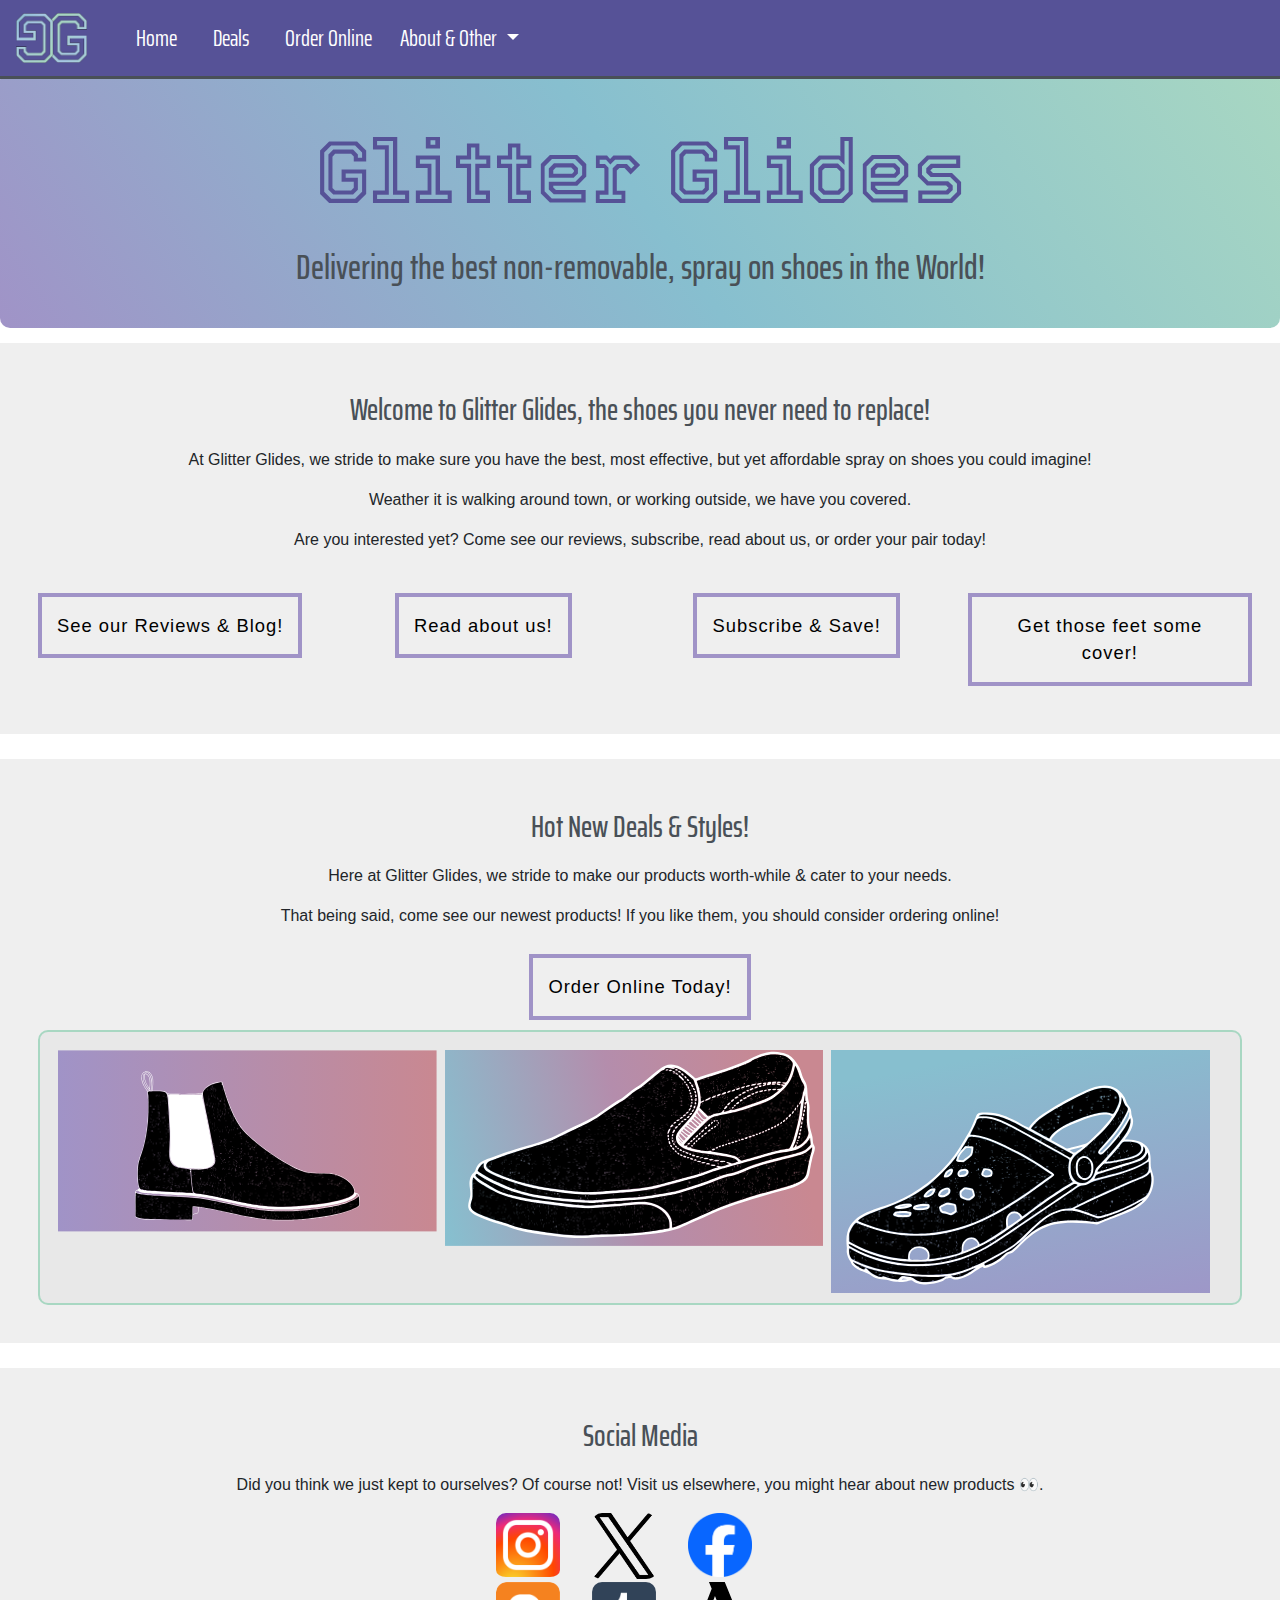
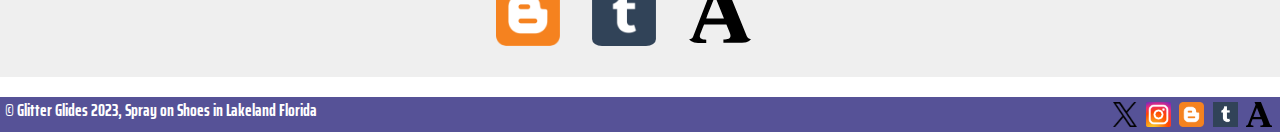
==== index.html @ fea7d179 "Added description metas to each page." ====
<!DOCTYPE html>
<html lang="en">
    <head>
        <meta charset="UTF-8">
        <meta http-equiv="X-UA-Compatible" content="IE=edge">
        <meta name="description" content="The home of the best spray on shoes in Lakeland, Glitter Glides!">
        <title>Glitter Glides - Spray On Shoes</title>

        <link rel="stylesheet" href="styles/bootstrap-4.4.1.css">
        <link rel="stylesheet" href="styles/MainStyles.css"/>
        <link rel="stylesheet" href="styles/socialMediaBase.css"/>
        <link rel="stylesheet" href="styles/orderOnlineBase.css"/>
        <meta name="viewport" content="width=device-width, initial-scale=1">

        <link rel="preconnect" href="https://fonts.googleapis.com">
        <link rel="preconnect" href="https://fonts.gstatic.com" crossorigin>
        <link href="https://fonts.googleapis.com/css2?family=Gabarito&family=Lato&family=Saira+Extra+Condensed&family=Tourney:ital,wght@0,300;0,500;1,500&display=swap" rel="stylesheet">

        <script type="application/ld+json">
            {
                "@context": "http://schema.org",
                "@type": "Product",
                "name": "Glitter Glides",
                "description": "Step into the future with Glitter Glides, the revolutionary spray-on shoes that combine comfort, style, and innovation.",
                "brand": {
                  "@type": "Brand",
                  "name": "Glitter Glides"
                },
                "aggregateRating": {
                    "@type": "AggregateRating",
                    "ratingValue": 5,
                    "bestRating": 5,
                    "worstRating": 4,
                    "reviewCount": 3
                },
                "audience": {
                    "@type": "Audience",
                    "name": "Adults"
                },
                "category": "shoes",
                "countryOfOrigin": {
                    "@type": "Country",
                    "name": "United States of America"
                },
                "isFamilyFriendly": "True",
                "logo": "http://glitterglides.com/img/glitterglideslogo.png",
                "keywords": "Shoes, non-removeable, glitter",
                "material": "Polyester"
            }
        </script>
    </head>
    <body>
        <script src="js/jquery-3.4.1.min.js"></script>
        <script src="js/popper.min.js"></script>
   		<script src="js/bootstrap-4.4.1.js"></script>
        
        <!-- Header -->
        <header>
            <nav class="navbar navbar-expand-lg navbar-dark fixed-top">
                <a href="http://glitterglides.com">
                    <img class="navbar-brand" src="img/glitterglideslogo.png"  alt="Glitter Glides Logo"></img>
                </a>                
                <button class="navbar-toggler" type="button" data-toggle="collapse" data-target="#navbarSupportedContent" aria-controls="navbarSupportedContent" aria-expanded="false" aria-label="Toggle Naviation">
                    <span class="navbar-toggler-icon"></span>
                </button>

                <div class="collapse navbar-collapse col-xl-12" id="navbarSupportedContent">
                    <ul class="navbar-nav">
                        <li class="nav-item">
                            <a class="nav-link" href="http://glitterglides.com" style="color: white;">Home</a>
                        </li>
                    </ul>
                    <ul class="navbar-nav">
                        <li class="nav-item">
                            <a class="nav-link" href="http://glitterglides.com#Deals" style="color: white;">Deals</a>
                        </li>
                    </ul>
                    <ul class="navbar-nav">
                        <li class="nav-item">
                            <a class="nav-link" href="http://glitterglides.com/orderonline.html" style="color: white;">Order Online</a>
                        </li>
                    </ul>
                    <ul class="navbar-nav">
                        <li class="nav-item dropdown">
                            <a class="nav-lnk dropdown-toggle" href="#" id="navbarDropdownMenuLink" style="color: white;" data-toggle="dropdown" aria-haspopup="true" aria-expanded="false">
                                About & Other
                            </a>
                            <div class="dropdown-menu" aria-labelledby="navbarDropdownMenuLink">
                                <a class="nav-link" href="http://glitterglides.com/about.html" style="color: white;">About</a>
                                <a class="nav-link" href="http://glitterglides.com/membership.html" style="color: white;">Subscribe</a>
                                <a class="nav-link" href="http://glitterglides.com/blog.html" style="color: white;">Blog & Reviews</a>
                            </div>
                        </li>
                    </ul>
                </div>
            </nav>

            <div id="hero">
                <h1>Glitter Glides</h1>
                <h2>Delivering the best non-removable, spray on shoes in the World!</h2>
            </div>

        </header>

        <!-- Main Landing Site -->
        <div class="row SpacedRow">
            <div class="col-xl-12 d-flex align-items-stretch MainSectionItem">
                <div id="Home" class="card SubSectionItem text-center">
                    <h3>Welcome to Glitter Glides, the shoes you never need to replace!</h3>

                    <p>At Glitter Glides, we stride to make sure you have the best, most effective, but yet affordable spray on shoes you could imagine!</p>
                    <p>Weather it is walking around town, or working outside, we have you covered.</p>
                    <p>Are you interested yet? Come see our reviews, subscribe, read about us, or order your pair today!</p>

                    <div class="row SpacedRow">
                        <div class="col">
                            <a class="CallToAction" href="http://glitterglides.com/blog.html">See our Reviews & Blog!</a>
                        </div>
                        <div class="col">
                            <a class="CallToAction" href="http://glitterglides.com/about.html">Read about us!</a>
                        </div>
                        <div class="col">
                            <a class="CallToAction" href="http://glitterglides.com/membership.html">Subscribe & Save!</a>
                        </div>
                        <div class="col">
                            <a class="CallToAction" href="http://glitterglides.com/orderonline.html">Get those feet some cover!</a>
                        </div>
                    </div>
                </div>
            </div>
        </div>

        <!-- Deals and Promotional-->
        <div class="row SpacedRow">
            <div class="col-xl-12 d-flex align-items-stretch MainSectionItem">
                <div id="Deals" class="card SubSectionItem">
                    <h3>Hot New Deals & Styles!</h3>
                    <p class="text-center">Here at Glitter Glides, we stride to make our products worth-while & cater to your needs.</p>
                    <p class="text-center">That being said, come see our newest products! If you like them, you should consider ordering online!</p>
                    <a class="CallToAction" href="http://glitterglides.com/orderonline.html">Order Online Today!</a>

                    <div class="row SpacedRow socialDescCard">
                        <div class="orderImgGrid">
                            <div class="imgOrderColumn">
                                <img src="img/glitterboots.svg" style="column-span: 2;"></img>
                            </div>
                            <div class="imgOrderColumn">
                                <img src="img/glitterglides.svg" style="column-span: 2;"></img>
                            </div>
                            <div class="imgOrderColumn">
                                <img src="img/glitterslides.svg" style="column-span: 2;"></img>
                            </div>
                        </div>
                    </div>
                </div>
            </div>
        </div> 

        <!-- Social Media -->
        <div class="row SpacedRow">
            <div class="col-xl-12 d-flex align-items-stretch MainSectionItem">
                <div id="Social" class="card SubSectionItem">
                    <h3>Social Media</h3>
                    <p class="text-center">Did you think we just kept to ourselves? Of course not! Visit us elsewhere, you might hear about new products 👀.</p>
                    <div class="row">
                        <div class="col">
                            <div id="SocialMediaGrid">
                                <a href="https://www.instagram.com/glitterglides/">
                                    <img class="SMGroupLogo" src="img/insta.png" alt="Instagram Logo"></img>
                                </a>
                                <a href="https://twitter.com/GlidesGlides">
                                    <img class="SMGroupLogo" src="img/twitter.png" alt="Twitter Logo">
                                </a>
                                <a href="#">
                                    <img class="SMGroupLogo" src="img/facebook.png" alt="Twitter Logo">
                                </a>
                                <a href="https://glitterglides.blogspot.com">
                                    <img class="SMGroupLogo" src="img/blogger.png" alt="Blogger Logo"></img>
                                </a>
                                <a href="https://tumblr.com/glitterglides">
                                    <img class="SMGroupLogo" src="img/tumblr.png" alt="Tumblr Logo"></img>
                                </a>
                                <a href="https://independent.academia.edu/GlitterGlides">
                                    <img class="SMGroupLogo" src="img/acedemia.svg" alt="Academia Logo"></img>
                                </a>
                            </div>
                        </div>
                    </div>
                </div>
            </div>
        </div>
        
        <footer> 
            <p style="display: inline;"><strong>&copy Glitter Glides 2023, Spray on Shoes in Lakeland Florida</strong></p>
            <div id="SocialCharms">
                <a href="https://twitter.com/GlitterGlides"><img src="img/twitter.png" class="socialLogo" alt="Twitter Logo"></a>
                <a href="https://www.instagram.com/glitterglides/"><img src="img/insta.png" class="socialLogo" alt="Instagram Logo"></a>
                <a href="https://glitterglides.blogspot.com"><img src="img/blogger.png" class="socialLogo" alt="Blogger Logo"></a>
                <a href="https://tumblr.com/glitterglides"><img src="img/tumblr.png" class="socialLogo" alt="Tubmlr Logo"></a>
                <a href="https://independent.academia.edu/GlitterGlides"><img class="socialLogo" src="img/acedemia.svg" alt="Academia Logo"></a>
            </div>              
        </footer>
    </body>
</html>
---- styles/MainStyles.css ----
/* https://coolors.co/a093c7-c98891-a8d7c2-d7c69a-87bfcf */

body
{ 

    --background: #ECF0F1;
    --accent1: #a093c7;
    --accent2: #c98891;
    --accent3: #a8d7c2;
    --accent4: #d7c69a;
    --accent5: #87bfcf;
    --text_color: #000000;

    margin: 0;
    font-family: 'Lato' sans-serif;
    margin-top: 70px;
}

/* Fundamental Styles */
a
{
    color: var(--text_color);
}
h1
{
    font-family: Tourney, sans-serif;
    background: -webkit-linear-gradient(35deg,  #565297, #565297, #565297);
    -webkit-background-clip: text;
    background-clip: text;
    -webkit-text-fill-color: transparent;
    text-align: center;
    font-size: 5.5rem;
    padding-top: 50px;
}
h2, h3, h4, h5
{
    font-family: 'Saira Extra Condensed', sans-serif;
    color: #495057;
    margin: 20px;
    text-align: center;
    font-size: 2.2rem;
}
h3
{
    font-size: 1.9rem;
}
h4
{
    font-size: 1.3rem;
}
h5
{
    font-size: 1.45rem;
}

header, footer
{
    display: block;
    align-items: center;
    justify-content: center;
    margin: 0;
    border: #4d85bd 1px;
}
footer
{
    background-color: #565297;
    color: white;
    height: 35px;
    padding-left: 3px;
    padding-right: 3px;
}

header p
{
    padding: 2px;
    color: #495057;
    text-align: center;
}
footer p, footer a
{  
    text-align: center;
    font-family: 'Saira Extra Condensed', sans-serif;
    color: white;
    font-size: 1.1rem;
    margin-bottom: 3px;
    padding: 2px;
}
footer a:hover
{
    color: lightgray;
    font-weight: bold;
    font-style: italic;
}

.navbar
{
    background-color: #565297; /*#294C60;*/
    border-bottom: 3px solid #495057;
    width: 100%;
}
.navbar-nav
{
    font-family: 'Saira Extra Condensed', sans-serif;
    font-size: 1.45rem;
    margin: 0px;
}
.dropdown-menu
{
    background: #00000080;
    border: solid 1px var(--accent3);
    border-radius: 10px;
    margin-bottom: 10px;
}
.dropdown-menu a
{
    font-size: 1.25rem;
    padding-left: 10px !important;
    padding-right: 5px !important;
}
.navbar-nav:hover
{
    background-color: #A093C7;
}
.navbar-brand
{
    text-align: center;
    align-self: center;
    height: 60px;
} 
.nav-link
{
    color: white;
}
.nav-item
{
    padding-left: 10px;
    padding-right: 10px;
}

#hero
{
    background: -webkit-linear-gradient(35deg, var(--accent1), var(--accent5), var(--accent3));   
    padding-bottom: 20px;
    margin-bottom: 10px;
    border-radius: 10px;
}

.CallToAction
{
    text-align: center;
    display: block;
    border: var(--accent1) 4px solid;
    background: transparent;
    width: auto;
    display: inline-block;
    position: relative;
    font-size: 1.15rem;
    margin: 10px auto auto;
    padding: 15px;
    letter-spacing: 1px;
}
.CallToAction:hover
{
    color: white;
    background: var(--accent1);
    border: var(--accent4) 4px solid;
}

.SpacedRow
{
    padding-bottom: 10px;
    margin-top: 15px;
    margin-bottom: 10px;
}
.MainSectionItem
{
    display: block;
    background: #00000010;
    border: 3px solid #00000000;
    border-radius: 10px;
}
.SubSectionItem
{
    width: 98%;
    background: #00000000;
    margin: 2%;
    border: #00000000 solid 0;
}
---- styles/socialMediaBase.css ----
#SocialCharms
{
    float: right;
    height: auto;
    text-align: none;
    margin: 3px;
}

#SocialMediaGrid
{
    display: grid;
    grid-template-columns: 1fr 1fr 1fr;
    grid-template-rows: min-content;
    max-width: 18rem;
    align-self: center;
    margin: auto;
}
.SocialGrid-2x2
{
    display: grid;
    grid-template-columns: 1fr 1fr;
    grid-template-rows: 1fr 1fr;
    gap: 10px;
    margin: auto;
}

.socialDescCard
{
    display: block;
    margin: 10px;
    padding: 10px;
    background-color: #00000007;
    border-radius: 10px;
    border: 2px var(--accent3) solid;
}
.SocialMediaGroup
{
    margin: 0px;
    padding: 0px;
    background: transparent;
    text-align: center;
    min-width: 12rem;
    border: 0px transparent solid;
}
.SocialMediaGroup h4
{
    font-size: 1.75rem;
}
.SMGroupLogo
{
    width: 4rem;
    align-self: center;
    justify-self: center;
    padding-bottom: 3px;
    border-radius: 10px;
}
.SocialMediaGroup a
{
    border-bottom: 1px solid var(--accent4);
}
.SocialMediaGroup a:hover
{
    color: var(--accent4);
}
.socialLogo
{
    height: 25px;
    align-self: center;
}
---- styles/orderOnlineBase.css ----
.OrderOnlineCard {
    margin: 10px;
    padding: 20px;
    min-width: 20rem;

    background: #00000010;
    border: transparent;

}

.OrderOnlineCard:hover {
    background: #00000020;
}

.OrderOnlineCard img {
    border: black solid 3px;
    border-radius: 10px;
}

.OrderOnlineCard input[type="button"] {
    border: var(--accent4) 4px solid;
    border-radius: 5px;
    padding: 7px;
    font-size: 1.10rem;

    color: white;
    background-color: var(--accent5);
}

.OrderOnlineCard input[type="button"]:hover {
    background: var(--accent4);
    color: white;
}

.orderImgGrid {
    display: flex;
    flex-wrap: wrap;
    padding: 0 4px;
    align-self: center;
    margin: auto;
}

.imgOrderColumn {
    flex: 33%;
    max-width: 33%;
    padding: 0 4px;
}

.imgOrderColumn img {
    margin-top: 8px;
    vertical-align: middle;
    width: 100%;
}

/* Responsive layout - makes a two column-layout instead of four columns */
@media screen and (max-width: 800px) {
    .column {
        flex: 50%;
        max-width: 50%;
    }
}

/* Responsive layout - makes the two columns stack on top of each other instead of next to each other */
@media screen and (max-width: 600px) {
    .column {
        flex: 100%;
        max-width: 100%;
    }
}
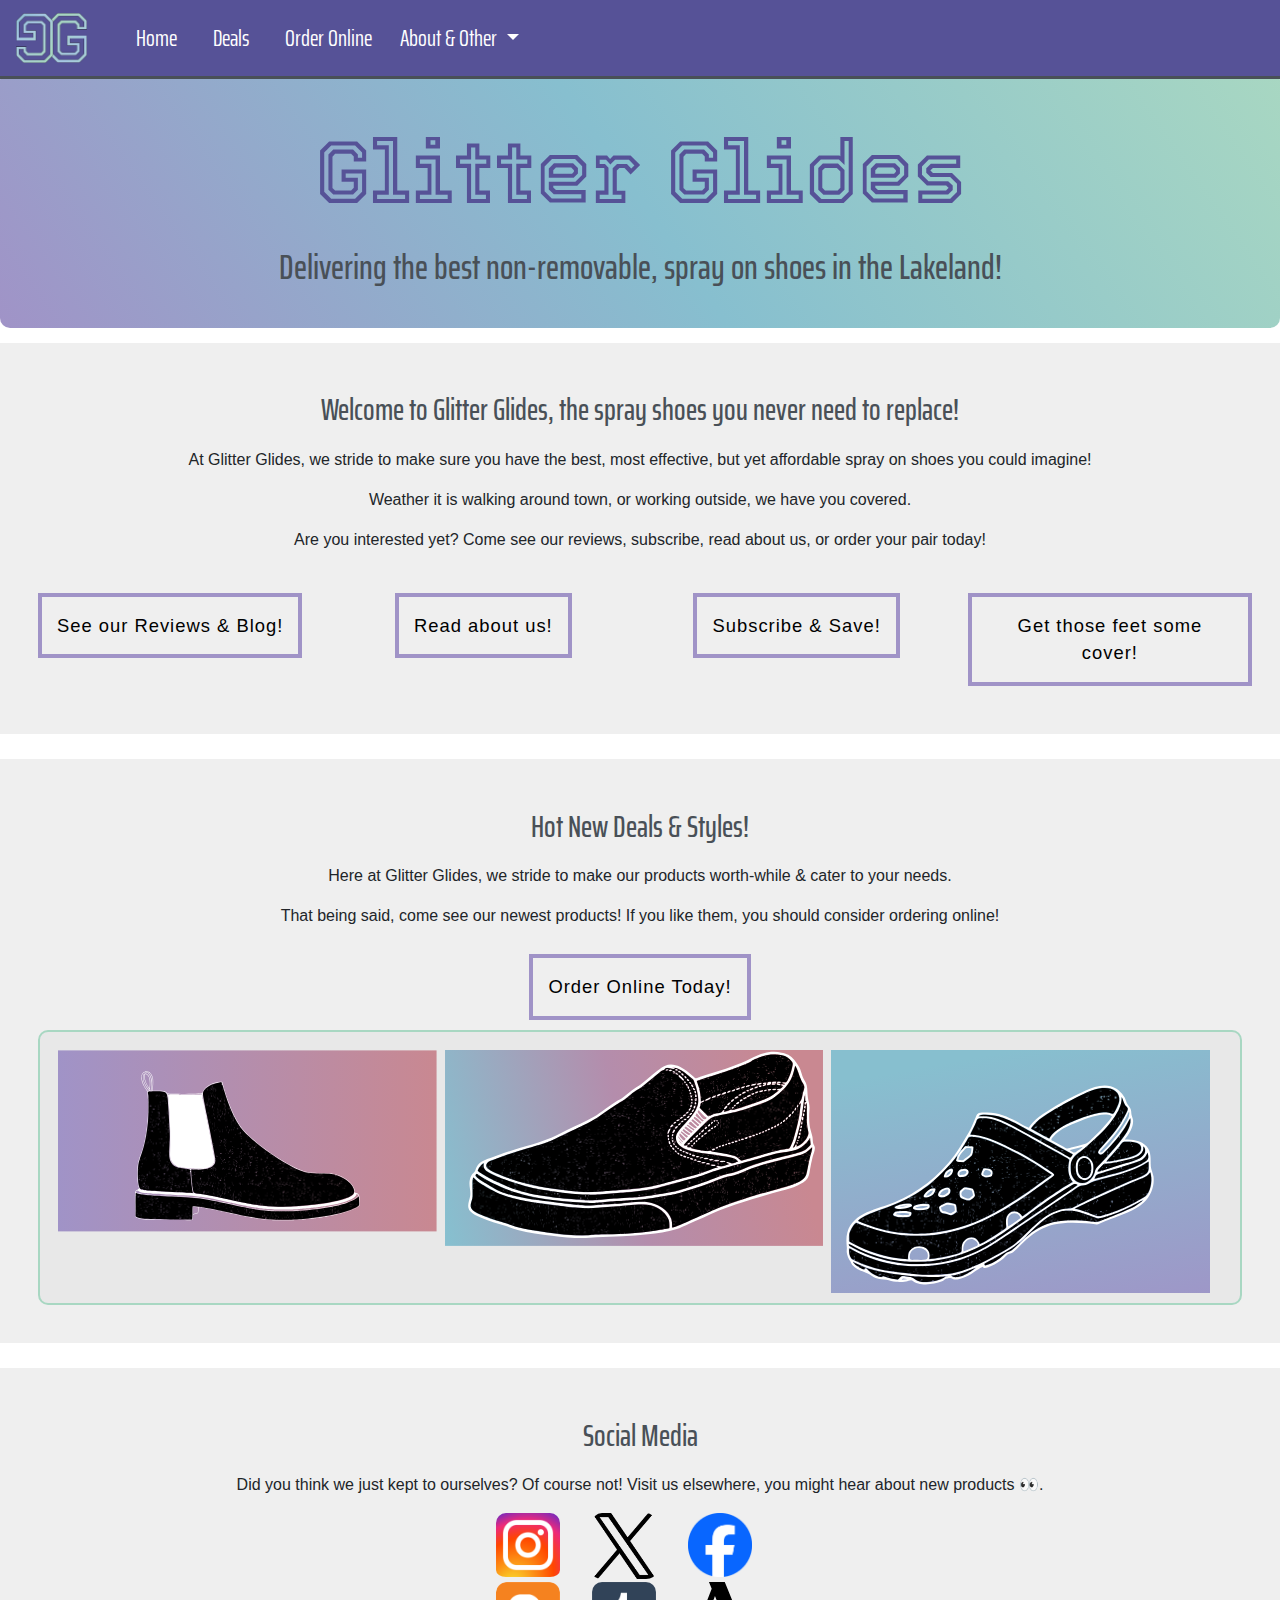
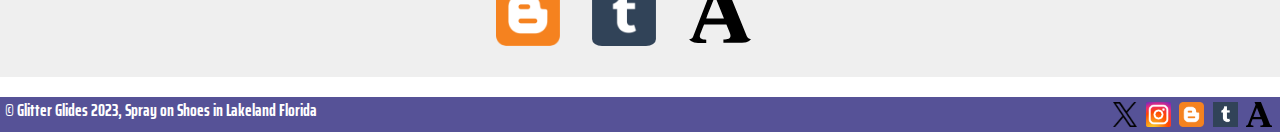
==== commit 9ca74010: "Cleaned up some files and filled the README file." ====
--- a/index.html
+++ b/index.html
@@ -1,6 +1,14 @@
 <!DOCTYPE html>
 <html lang="en">
     <head>
+        <script async src="https://www.googletagmanager.com/gtag/js?id=G-7LZ45PWSMT"></script>
+        <script>
+            window.dataLayer = window.dataLayer || [];
+            function gtag(){dataLayer.push(arguments);}
+            gtag('js', new Date());
+    
+            gtag('config', 'G-7LZ45PWSMT');
+        </script>
         <meta charset="UTF-8">
         <meta http-equiv="X-UA-Compatible" content="IE=edge">
         <meta name="description" content="The home of the best spray on shoes in Lakeland, Glitter Glides!">
@@ -97,7 +105,7 @@
 
             <div id="hero">
                 <h1>Glitter Glides</h1>
-                <h2>Delivering the best non-removable, spray on shoes in the World!</h2>
+                <h2>Delivering the best non-removable, spray on shoes in the Lakeland!</h2>
             </div>
 
         </header>
@@ -106,7 +114,7 @@
         <div class="row SpacedRow">
             <div class="col-xl-12 d-flex align-items-stretch MainSectionItem">
                 <div id="Home" class="card SubSectionItem text-center">
-                    <h3>Welcome to Glitter Glides, the shoes you never need to replace!</h3>
+                    <h3>Welcome to Glitter Glides, the spray shoes you never need to replace!</h3>
 
                     <p>At Glitter Glides, we stride to make sure you have the best, most effective, but yet affordable spray on shoes you could imagine!</p>
                     <p>Weather it is walking around town, or working outside, we have you covered.</p>
@@ -201,4 +209,4 @@
             </div>              
         </footer>
     </body>
-</html>+</html>
--- a/styles/MainStyles.css
+++ b/styles/MainStyles.css
@@ -166,6 +166,8 @@
     border: var(--accent4) 4px solid;
 }
 
+/* Sectioning */
+
 .SpacedRow
 {
     padding-bottom: 10px;
--- a/styles/orderOnlineBase.css
+++ b/styles/orderOnlineBase.css
@@ -1,3 +1,5 @@
+/* Base */
+
 .OrderOnlineCard {
     margin: 10px;
     padding: 20px;
@@ -7,16 +9,13 @@
     border: transparent;
 
 }
-
 .OrderOnlineCard:hover {
     background: #00000020;
 }
-
 .OrderOnlineCard img {
     border: black solid 3px;
     border-radius: 10px;
 }
-
 .OrderOnlineCard input[type="button"] {
     border: var(--accent4) 4px solid;
     border-radius: 5px;
@@ -26,11 +25,12 @@
     color: white;
     background-color: var(--accent5);
 }
-
 .OrderOnlineCard input[type="button"]:hover {
     background: var(--accent4);
     color: white;
 }
+
+/* Images */
 
 .orderImgGrid {
     display: flex;
@@ -39,30 +39,24 @@
     align-self: center;
     margin: auto;
 }
-
 .imgOrderColumn {
     flex: 33%;
     max-width: 33%;
     padding: 0 4px;
 }
-
 .imgOrderColumn img {
     margin-top: 8px;
     vertical-align: middle;
     width: 100%;
 }
-
-/* Responsive layout - makes a two column-layout instead of four columns */
 @media screen and (max-width: 800px) {
-    .column {
+    .imgOrderColumn {
         flex: 50%;
         max-width: 50%;
     }
 }
-
-/* Responsive layout - makes the two columns stack on top of each other instead of next to each other */
 @media screen and (max-width: 600px) {
-    .column {
+    .imgOrderColumn {
         flex: 100%;
         max-width: 100%;
     }
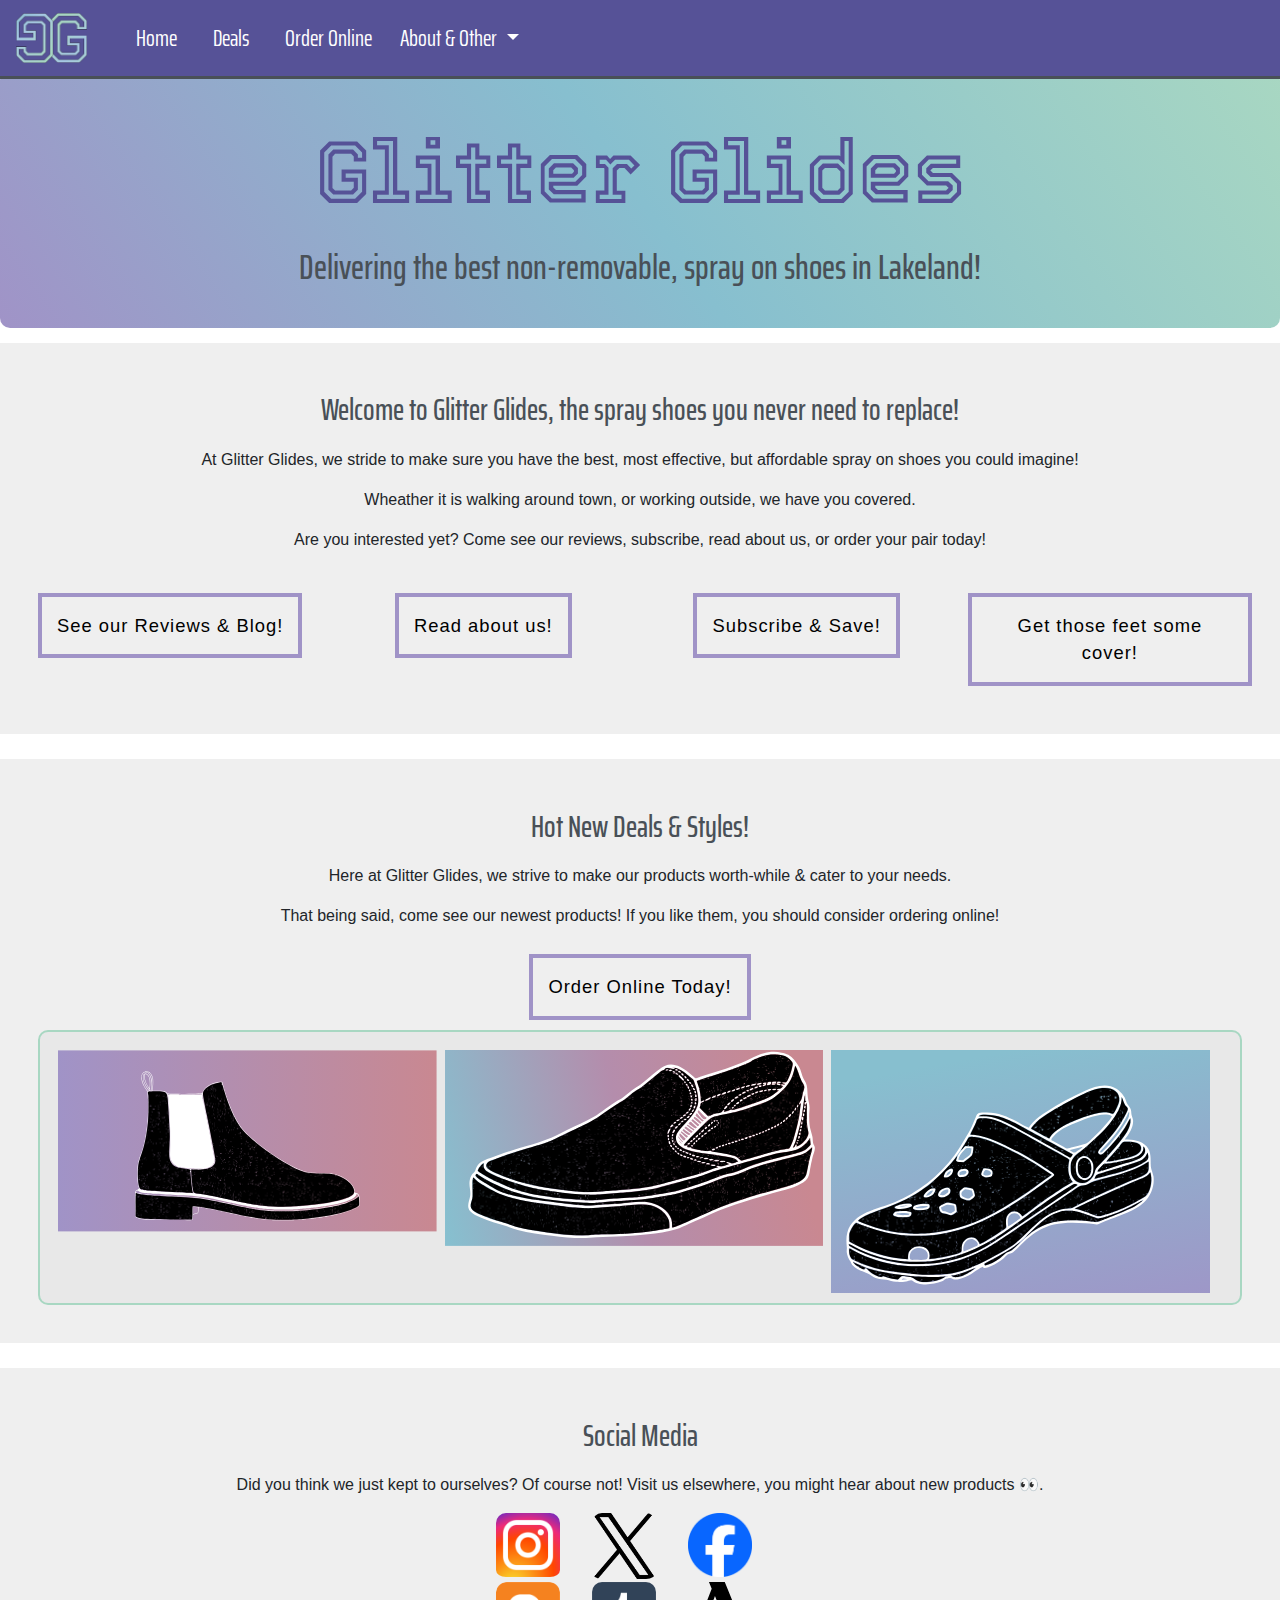
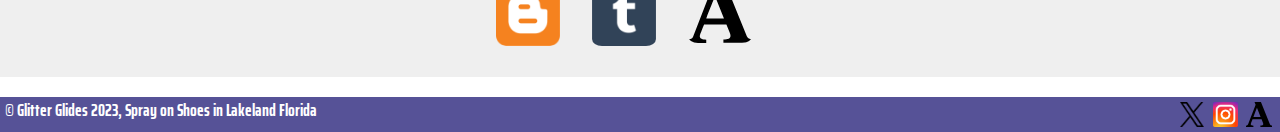
==== commit 7bd13cc0: "Fixed spelling issues and updated footer for better mobile device viewing." ====
--- a/index.html
+++ b/index.html
@@ -1,14 +1,6 @@
 <!DOCTYPE html>
 <html lang="en">
     <head>
-        <script async src="https://www.googletagmanager.com/gtag/js?id=G-7LZ45PWSMT"></script>
-        <script>
-            window.dataLayer = window.dataLayer || [];
-            function gtag(){dataLayer.push(arguments);}
-            gtag('js', new Date());
-    
-            gtag('config', 'G-7LZ45PWSMT');
-        </script>
         <meta charset="UTF-8">
         <meta http-equiv="X-UA-Compatible" content="IE=edge">
         <meta name="description" content="The home of the best spray on shoes in Lakeland, Glitter Glides!">
@@ -105,7 +97,7 @@
 
             <div id="hero">
                 <h1>Glitter Glides</h1>
-                <h2>Delivering the best non-removable, spray on shoes in the Lakeland!</h2>
+                <h2>Delivering the best non-removable, spray on shoes in Lakeland!</h2>
             </div>
 
         </header>
@@ -116,8 +108,8 @@
                 <div id="Home" class="card SubSectionItem text-center">
                     <h3>Welcome to Glitter Glides, the spray shoes you never need to replace!</h3>
 
-                    <p>At Glitter Glides, we stride to make sure you have the best, most effective, but yet affordable spray on shoes you could imagine!</p>
-                    <p>Weather it is walking around town, or working outside, we have you covered.</p>
+                    <p>At Glitter Glides, we stride to make sure you have the best, most effective, but affordable spray on shoes you could imagine!</p>
+                    <p>Wheather it is walking around town, or working outside, we have you covered.</p>
                     <p>Are you interested yet? Come see our reviews, subscribe, read about us, or order your pair today!</p>
 
                     <div class="row SpacedRow">
@@ -143,20 +135,20 @@
             <div class="col-xl-12 d-flex align-items-stretch MainSectionItem">
                 <div id="Deals" class="card SubSectionItem">
                     <h3>Hot New Deals & Styles!</h3>
-                    <p class="text-center">Here at Glitter Glides, we stride to make our products worth-while & cater to your needs.</p>
+                    <p class="text-center">Here at Glitter Glides, we strive to make our products worth-while & cater to your needs.</p>
                     <p class="text-center">That being said, come see our newest products! If you like them, you should consider ordering online!</p>
                     <a class="CallToAction" href="http://glitterglides.com/orderonline.html">Order Online Today!</a>
 
                     <div class="row SpacedRow socialDescCard">
                         <div class="orderImgGrid">
                             <div class="imgOrderColumn">
-                                <img src="img/glitterboots.svg" style="column-span: 2;"></img>
+                                <img src="img/glitterboots.svg" alt="Image of spray on shoes, in the shape of boots." style="column-span: 2;"></img>
                             </div>
                             <div class="imgOrderColumn">
-                                <img src="img/glitterglides.svg" style="column-span: 2;"></img>
+                                <img src="img/glitterglides.svg" alt="Image of spray on shoes, in the shape of laceless shoes." style="column-span: 2;"></img>
                             </div>
                             <div class="imgOrderColumn">
-                                <img src="img/glitterslides.svg" style="column-span: 2;"></img>
+                                <img src="img/glitterslides.svg" alt="Image of spray on shoes, in the shape of slides." style="column-span: 2;"></img>
                             </div>
                         </div>
                     </div>
@@ -203,8 +195,6 @@
             <div id="SocialCharms">
                 <a href="https://twitter.com/GlitterGlides"><img src="img/twitter.png" class="socialLogo" alt="Twitter Logo"></a>
                 <a href="https://www.instagram.com/glitterglides/"><img src="img/insta.png" class="socialLogo" alt="Instagram Logo"></a>
-                <a href="https://glitterglides.blogspot.com"><img src="img/blogger.png" class="socialLogo" alt="Blogger Logo"></a>
-                <a href="https://tumblr.com/glitterglides"><img src="img/tumblr.png" class="socialLogo" alt="Tubmlr Logo"></a>
                 <a href="https://independent.academia.edu/GlitterGlides"><img class="socialLogo" src="img/acedemia.svg" alt="Academia Logo"></a>
             </div>              
         </footer>
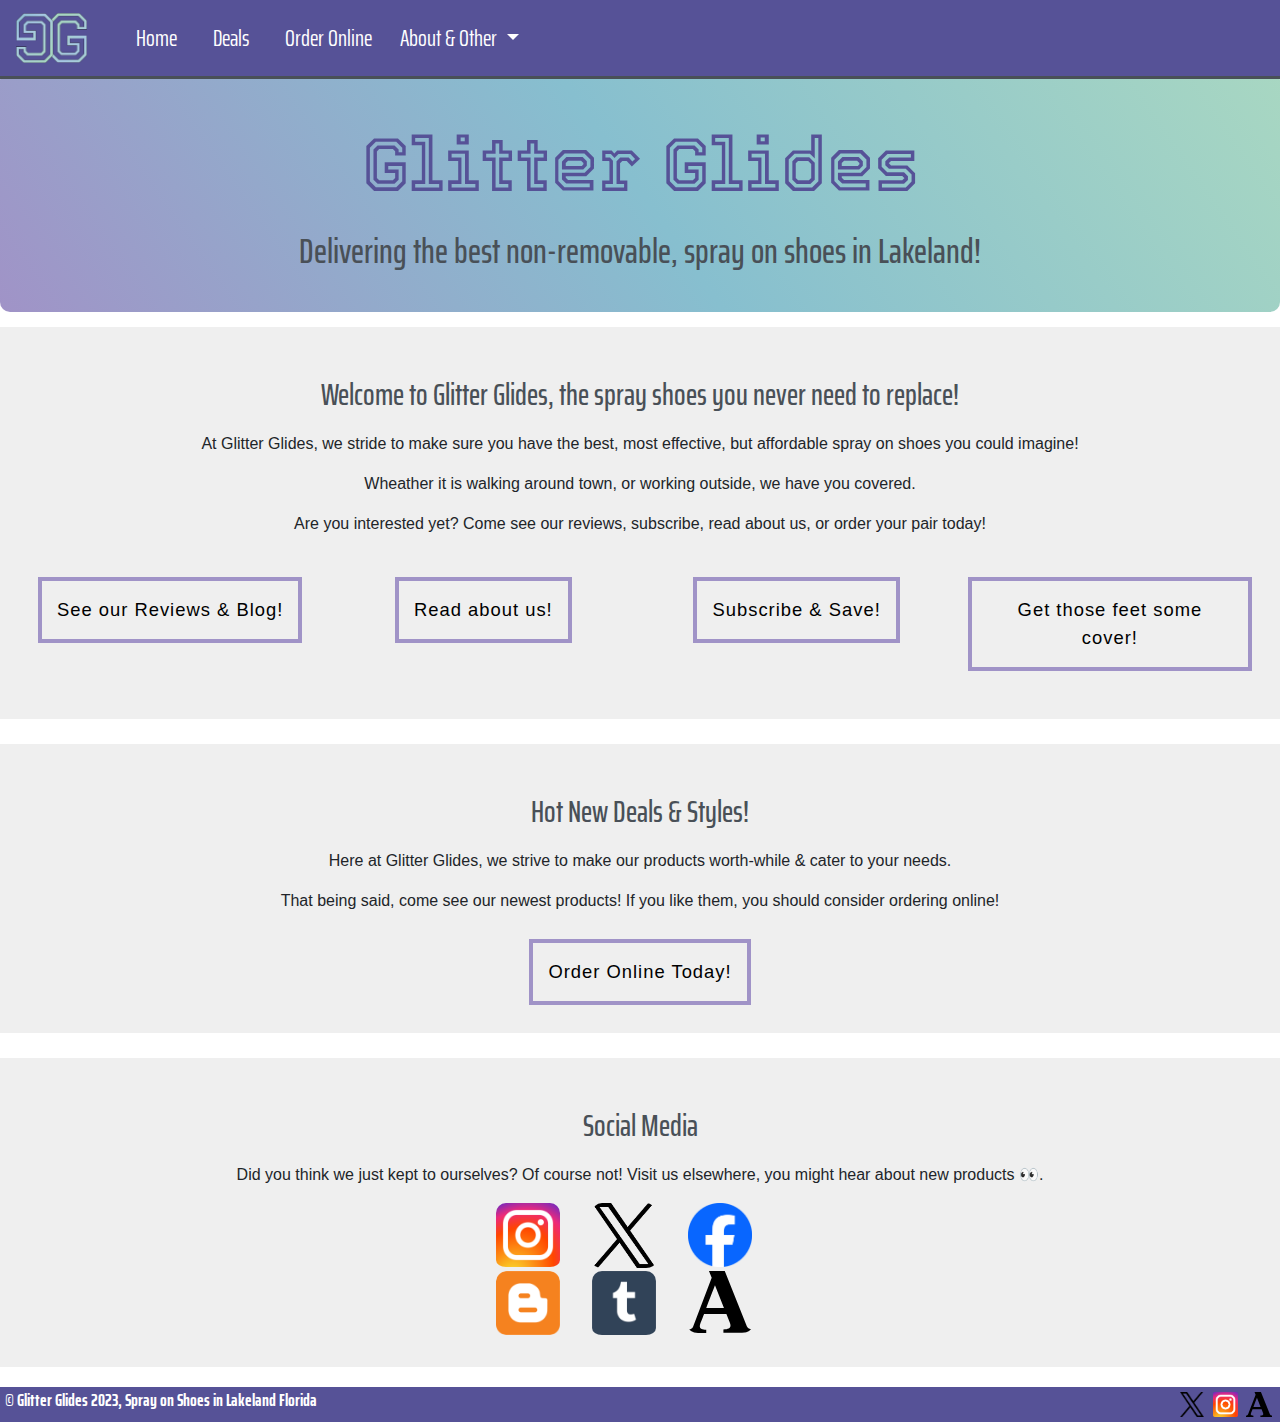
==== commit f801c1be: "Updated index and sitemap." ====
--- a/index.html
+++ b/index.html
@@ -138,20 +138,6 @@
                     <p class="text-center">Here at Glitter Glides, we strive to make our products worth-while & cater to your needs.</p>
                     <p class="text-center">That being said, come see our newest products! If you like them, you should consider ordering online!</p>
                     <a class="CallToAction" href="http://glitterglides.com/orderonline.html">Order Online Today!</a>
-
-                    <div class="row SpacedRow socialDescCard">
-                        <div class="orderImgGrid">
-                            <div class="imgOrderColumn">
-                                <img src="img/glitterboots.svg" alt="Image of spray on shoes, in the shape of boots." style="column-span: 2;"></img>
-                            </div>
-                            <div class="imgOrderColumn">
-                                <img src="img/glitterglides.svg" alt="Image of spray on shoes, in the shape of laceless shoes." style="column-span: 2;"></img>
-                            </div>
-                            <div class="imgOrderColumn">
-                                <img src="img/glitterslides.svg" alt="Image of spray on shoes, in the shape of slides." style="column-span: 2;"></img>
-                            </div>
-                        </div>
-                    </div>
                 </div>
             </div>
         </div> 
--- a/styles/MainStyles.css
+++ b/styles/MainStyles.css
@@ -29,7 +29,7 @@
     background-clip: text;
     -webkit-text-fill-color: transparent;
     text-align: center;
-    font-size: 5.5rem;
+    font-size: 4.7rem;
     padding-top: 50px;
 }
 h2, h3, h4, h5
